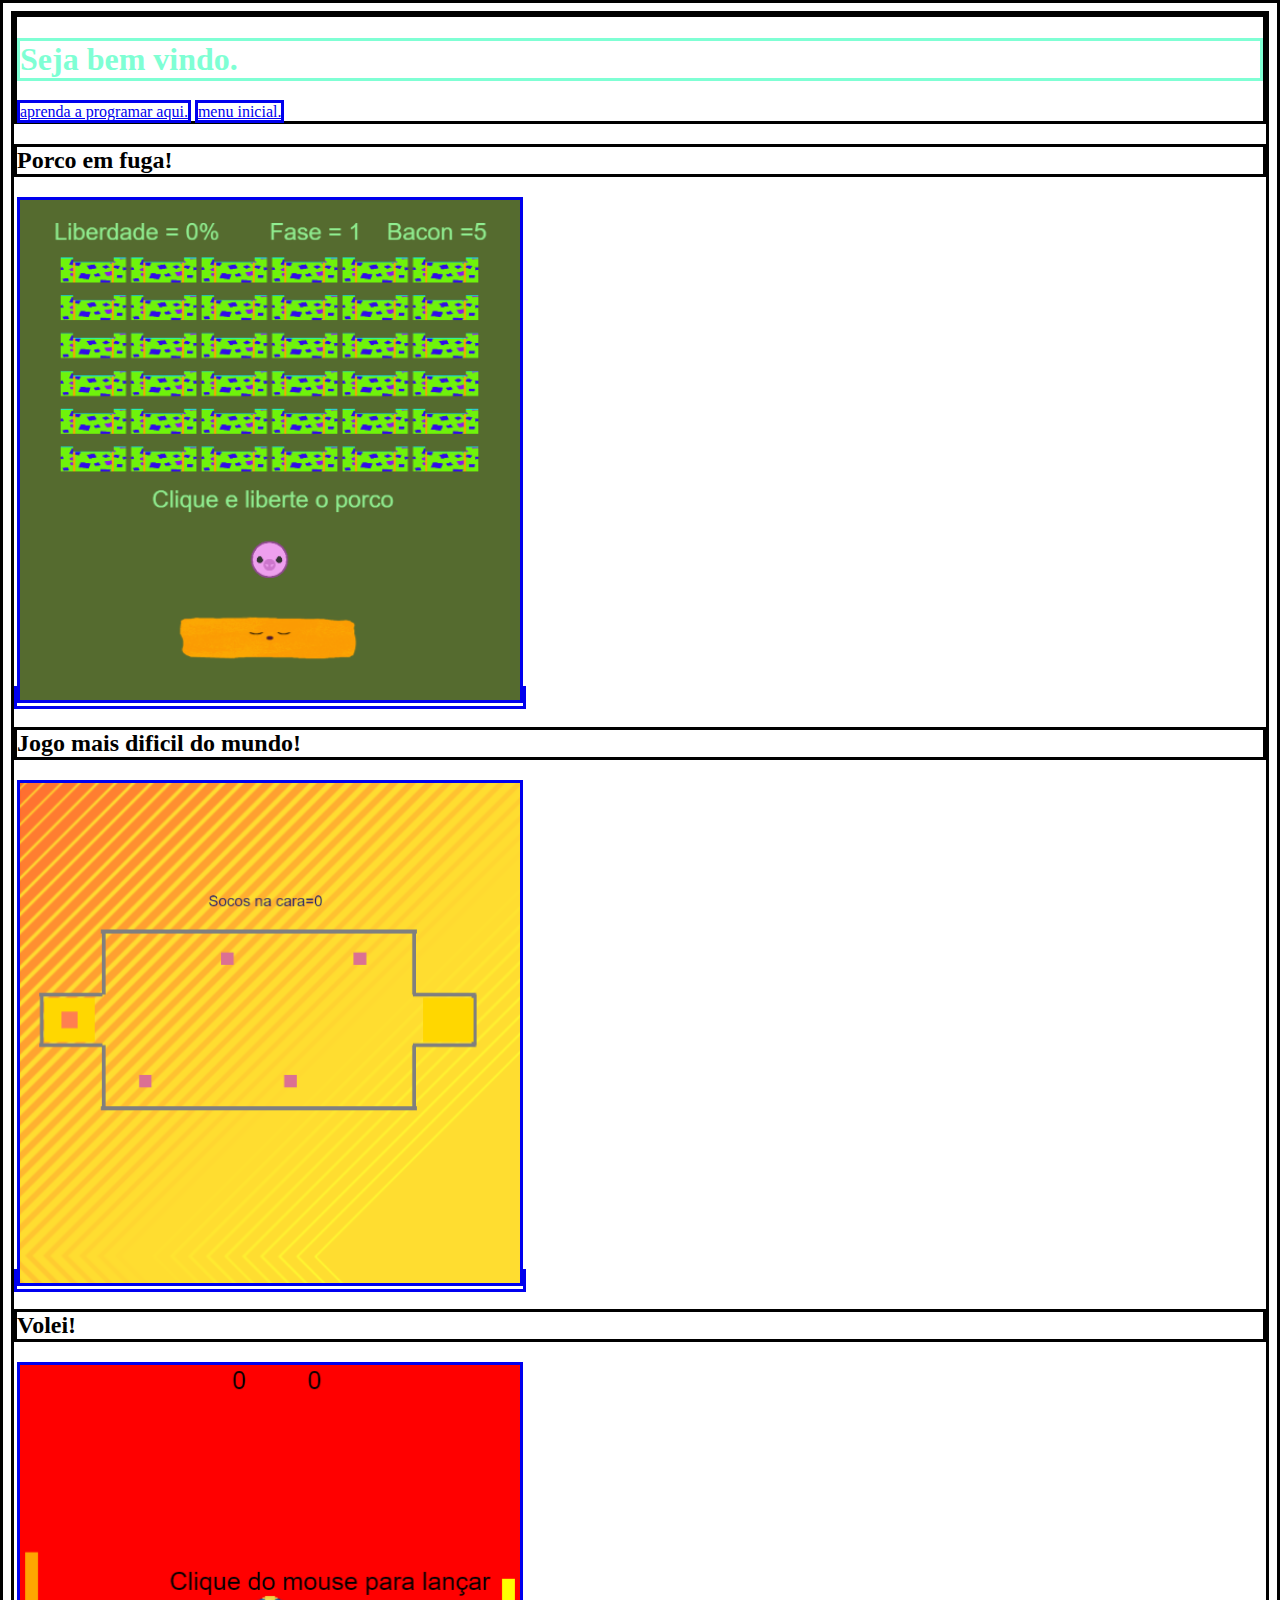
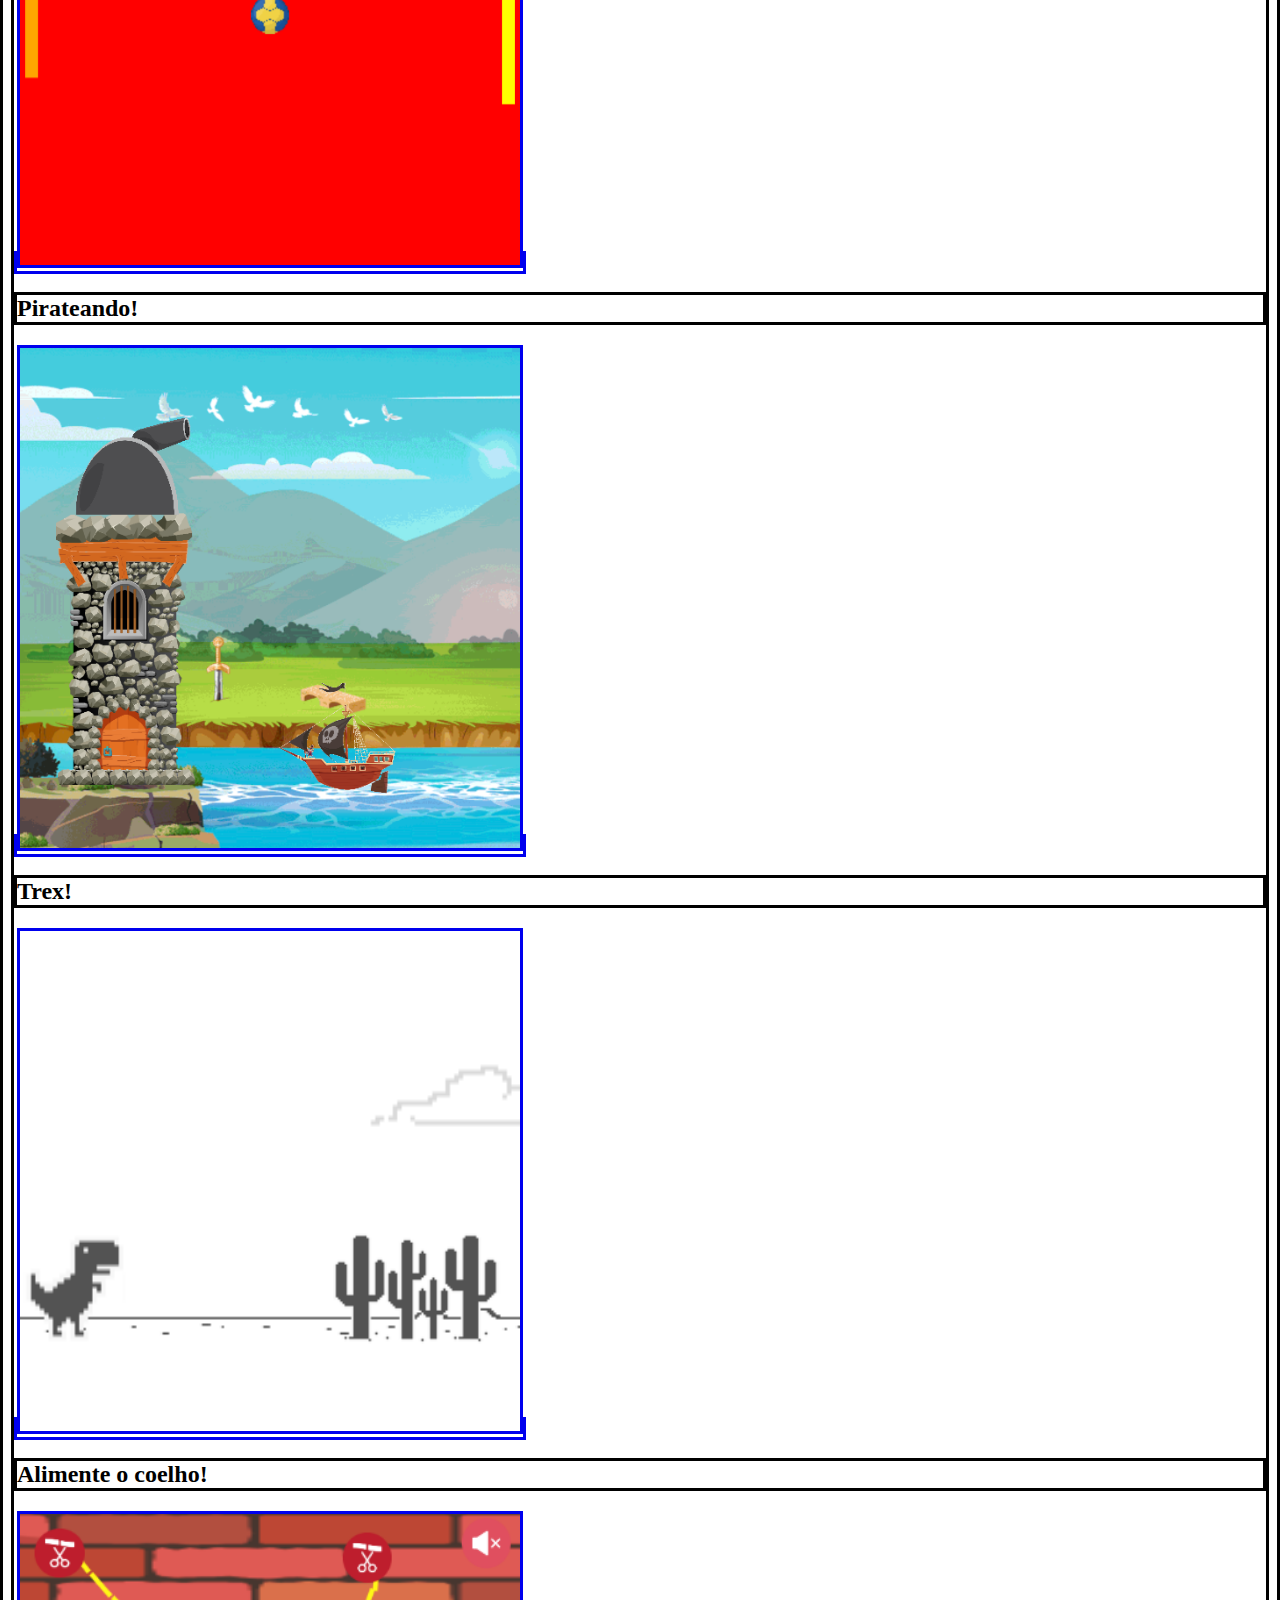
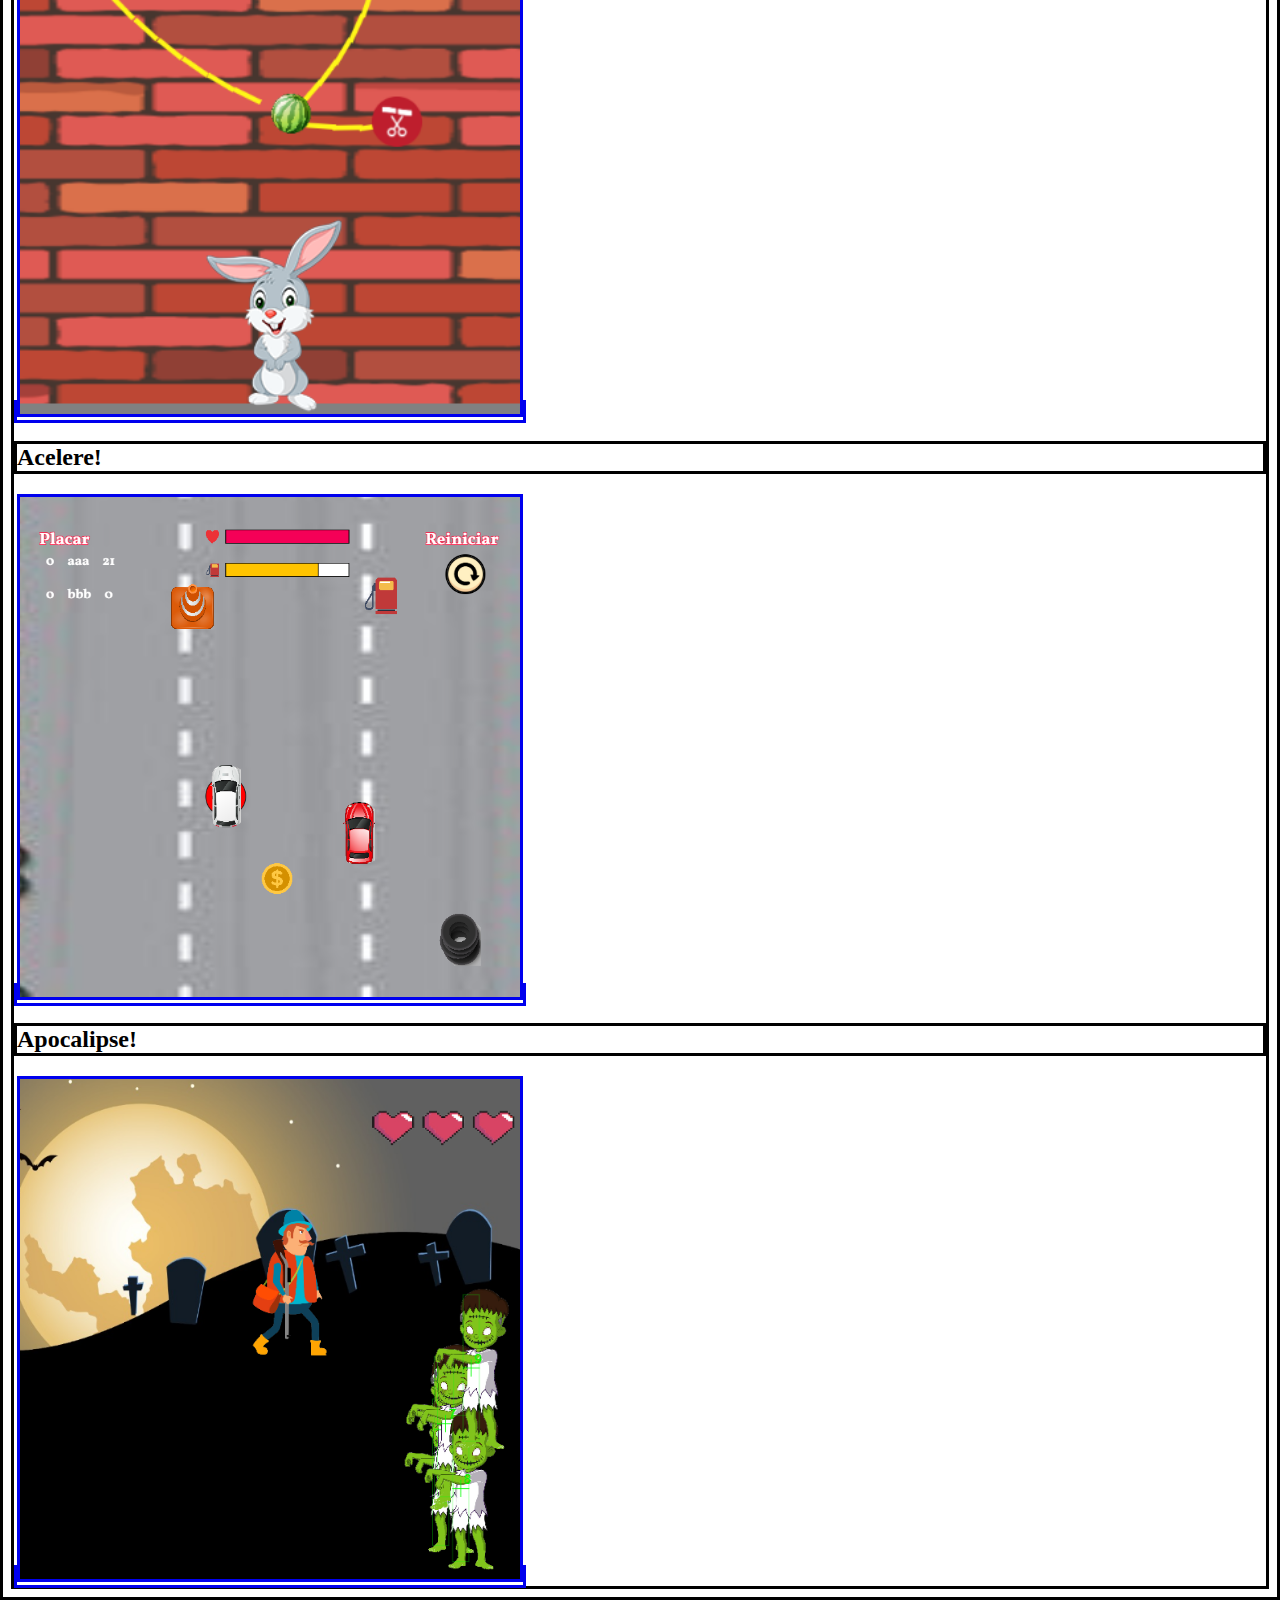
==== evolut.html @ 210f8d31 "19/08/2022" ====
<!DOCTYPE html>
<html>
    <head>
        <title>Mundo Bita</title>
        <link rel = "stylesheet"
              type = "text/css"
              href = "style.css"/>
    </head>

    <body>
        <div class="cabecalho">
            <h1>Seja bem vindo.</h1>
            <a href="pro.html">aprenda a programar aqui.</a>
            <a href="index.html">menu inicial.</a>
        </div>
        
        <h2>Porco em fuga!</h2>
        <a href="https://studio.code.org/projects/gamelab/BIjmH9zi85S5ryuBKwypqvr6U2zWbgg1Bx2oMn9e_Fs"><img src="porco.png" width=500 height=500/></a>
        <h2>Jogo mais dificil do mundo!</h2>
        <a href="https://studio.code.org/projects/gamelab/K3O6jDoTumrqbC4nfSjJO5FmKY6JelXSUZUHmfHUjTQ"><img src="impossivel.png" width=500 height=500/></a>
        <h2>Volei!</h2>
        <a href="https://studio.code.org/projects/gamelab/06-f-XJN91JKHfUqIq-OCINNThd76lWu9WaOcg__HR8"><img src="volei.png" width=500 height=500/></a>
        <h2>Pirateando!</h2>
        <a href="https://pimaia.github.io/Peter-Pan-/"><img src="piratas.png" width=500 height=500/></a>
        <h2>Trex!</h2>
        <a href="https://belli0679.github.io/jogo-do-dino/"><img src="trex.png" width=500 height=500/></a>
        <h2>Alimente o coelho!</h2>
        <a href="https://nght-tur.github.io/melhor-raca-do-blox-fruits-part-3-/"><img src="coelho.png" width=500 height=500/></a>
        <h2>Acelere!</h2>
        <a href="https://nght-tur.github.io/fusca-da-barbie/"><img src="corrida.png" width=500 height=500/></a>
        <h2>Apocalipse!</h2>
        <a href="https://nght-tur.github.io/zombies-sao-demais/"><img src="zumbi.png" width=500 height=500/></a>
    </body>
</html>
---- style.css ----
* {
    border: solid
}

h1 {
    color: aquamarine;
}

.cabecalho {
    
}
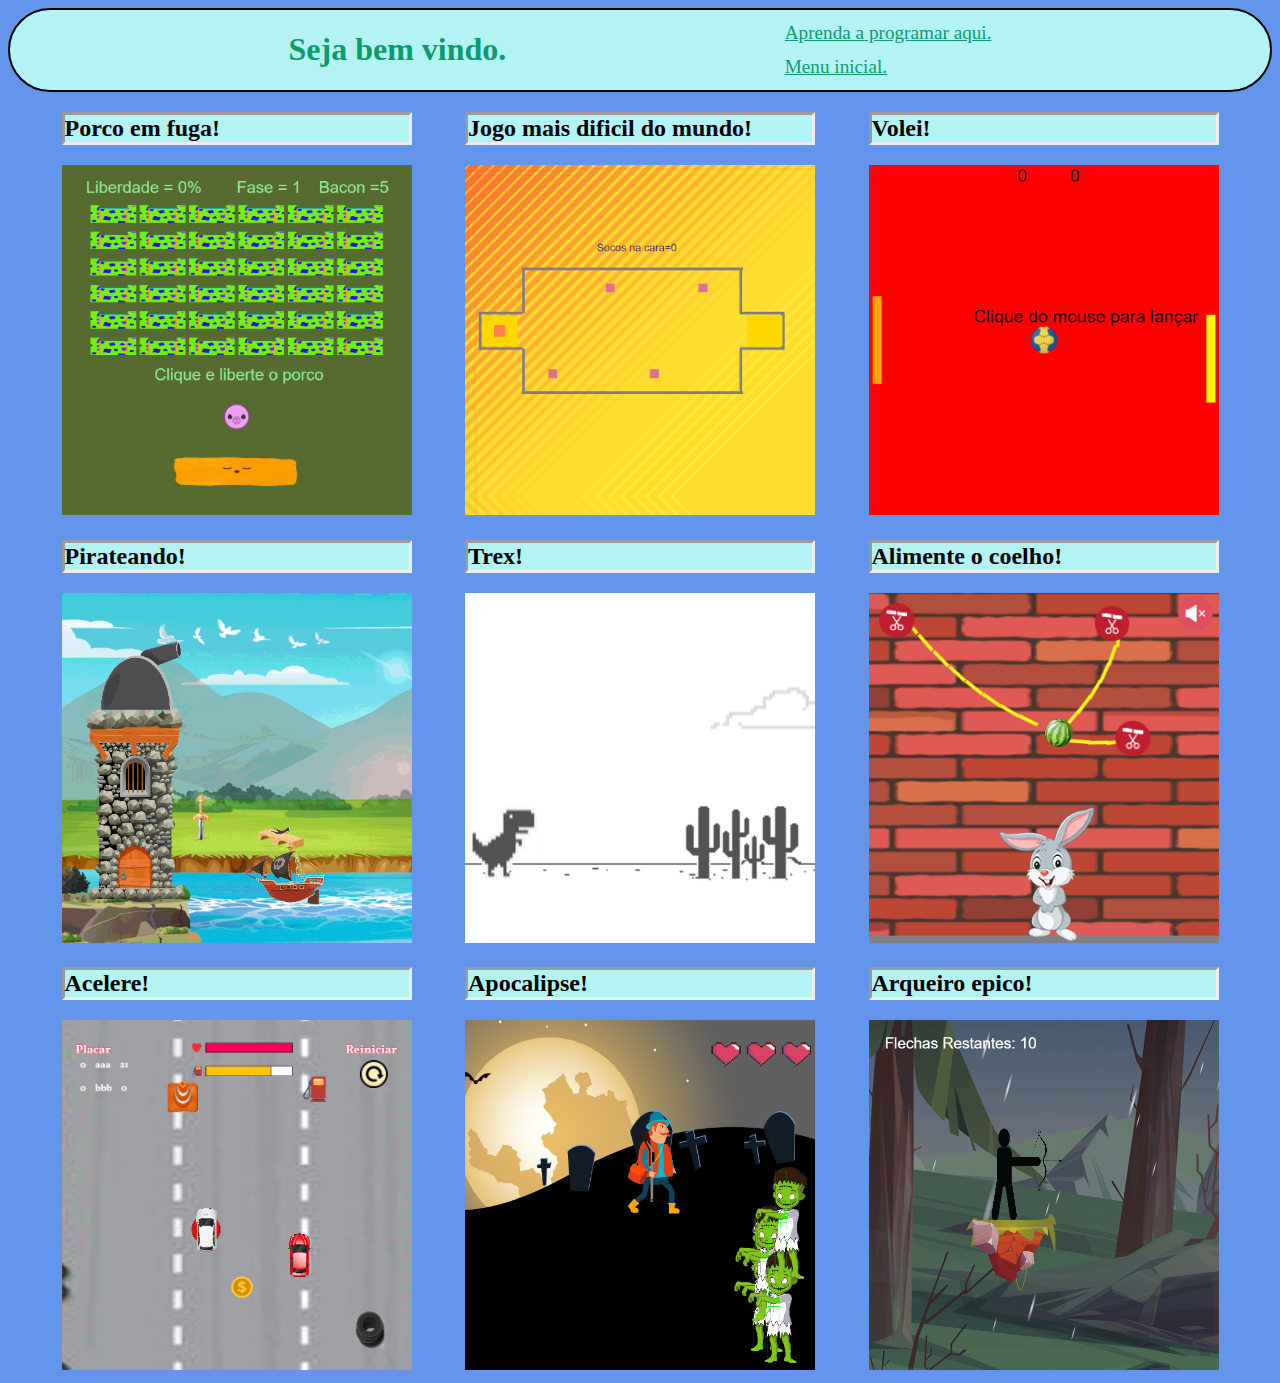
==== commit 7029a90f: "24/08/2022" ====
--- a/evolut.html
+++ b/evolut.html
@@ -1,7 +1,11 @@
 <!DOCTYPE html>
 <html>
     <head>
-        <title>Mundo Bita</title>
+        <link rel = "shortcut icon"
+        href = "favicon-16x16.png"
+        type = "image/png"/>
+        
+        <title>Anuario</title>
         <link rel = "stylesheet"
               type = "text/css"
               href = "style.css"/>
@@ -10,25 +14,50 @@
     <body>
         <div class="cabecalho">
             <h1>Seja bem vindo.</h1>
-            <a href="pro.html">aprenda a programar aqui.</a>
-            <a href="index.html">menu inicial.</a>
+        <div class="pastas">
+            <a href="pro.html">Aprenda a programar aqui.</a>
+            <a href="index.html">Menu inicial.</a>
+        </div>
         </div>
         
-        <h2>Porco em fuga!</h2>
-        <a href="https://studio.code.org/projects/gamelab/BIjmH9zi85S5ryuBKwypqvr6U2zWbgg1Bx2oMn9e_Fs"><img src="porco.png" width=500 height=500/></a>
-        <h2>Jogo mais dificil do mundo!</h2>
-        <a href="https://studio.code.org/projects/gamelab/K3O6jDoTumrqbC4nfSjJO5FmKY6JelXSUZUHmfHUjTQ"><img src="impossivel.png" width=500 height=500/></a>
-        <h2>Volei!</h2>
-        <a href="https://studio.code.org/projects/gamelab/06-f-XJN91JKHfUqIq-OCINNThd76lWu9WaOcg__HR8"><img src="volei.png" width=500 height=500/></a>
-        <h2>Pirateando!</h2>
-        <a href="https://pimaia.github.io/Peter-Pan-/"><img src="piratas.png" width=500 height=500/></a>
-        <h2>Trex!</h2>
-        <a href="https://belli0679.github.io/jogo-do-dino/"><img src="trex.png" width=500 height=500/></a>
-        <h2>Alimente o coelho!</h2>
-        <a href="https://nght-tur.github.io/melhor-raca-do-blox-fruits-part-3-/"><img src="coelho.png" width=500 height=500/></a>
-        <h2>Acelere!</h2>
-        <a href="https://nght-tur.github.io/fusca-da-barbie/"><img src="corrida.png" width=500 height=500/></a>
-        <h2>Apocalipse!</h2>
-        <a href="https://nght-tur.github.io/zombies-sao-demais/"><img src="zumbi.png" width=500 height=500/></a>
-    </body>
+<div class="playstore">
+<div class="steam">
+<h2>Porco em fuga!</h2>
+<a href="https://studio.code.org/projects/gamelab/BIjmH9zi85S5ryuBKwypqvr6U2zWbgg1Bx2oMn9e_Fs"><img src="porco.png" width=350 height=350/></a>
+</div>
+<div class="steam">
+<h2>Jogo mais dificil do mundo!</h2>
+<a href="https://studio.code.org/projects/gamelab/K3O6jDoTumrqbC4nfSjJO5FmKY6JelXSUZUHmfHUjTQ"><img src="impossivel.png" width=350 height=350/></a>
+</div>
+<div class="steam">
+<h2>Volei!</h2>
+<a href="https://studio.code.org/projects/gamelab/06-f-XJN91JKHfUqIq-OCINNThd76lWu9WaOcg__HR8"><img src="volei.png" width=350 height=350/></a>
+</div>
+<div class="steam">
+<h2>Pirateando!</h2>
+<a href="https://pimaia.github.io/Peter-Pan-/"><img src="piratas.png" width=350 height=350/></a>
+</div>
+<div class="steam">
+<h2>Trex!</h2>
+<a href="https://belli0679.github.io/jogo-do-dino/"><img src="trex.png" width=350 height=350/></a>
+</div>
+<div class="steam">
+<h2>Alimente o coelho!</h2>
+<a href="https://nght-tur.github.io/melhor-raca-do-blox-fruits-part-3-/"><img src="coelho.png" width=350 height=350/></a>
+</div>
+<div class="steam">
+<h2>Acelere!</h2>
+<a href="https://nght-tur.github.io/fusca-da-barbie/"><img src="corrida.png" width=350 height=350/></a>
+</div>
+<div class="steam">
+<h2>Apocalipse!</h2>
+<a href="https://nght-tur.github.io/zombies-sao-demais/"><img src="zumbi.png" width=350 height=350/></a>
+</div>
+<div class="steam">
+    <h2>Arqueiro epico!</h2>
+    <a href="https://nght-tur.github.io/projeto-28/"><img src="arqueiro.png" width=350 height=350/></a>
+    </div>   
+    </div>
+        
+         </body>
 </html>--- a/style.css
+++ b/style.css
@@ -1,11 +1,59 @@
-* {
-    border: solid
+*{
+    background-color: #6495ed;
+    font-family: "Brush Script MT", cursive;
 }
 
 h1 {
-    color: aquamarine;
+    color: #0c9c6c;
+    background-color: #b4f3f3;
+    padding: 50;
+}
+h2{
+border-style: inset;
+background-color: #b4f3f3;
+}
+
+a{
+font-size: larger;
+}
+
+a:link{
+    color:#0c9c6c;
+}
+
+a:visited{
+    color:#0c9c6c;
+}
+
+.pastas a{
+    background-color: #b4f3f3;
 }
 
 .cabecalho {
+    background-color:#b4f3f3; 
+    display: flex;
+    justify-content: space-evenly;
+    border: 2px solid;
+    border-radius: 100px;
+    padding: 50;
+}
+.pastas {
+    display: flex;
+    flex-direction: column;
+    justify-content: space-evenly;
+    background-color: #b4f3f3;
+}
+.playstore{
+    background-color: #6495ed;
+    display: flex;
+    flex-wrap: wrap;
+    justify-content: space-evenly;
     
+
+}
+.fundopk{
+    display: block;
+    margin-left: auto;
+    margin-right: auto;
+    width: 50%;
 }